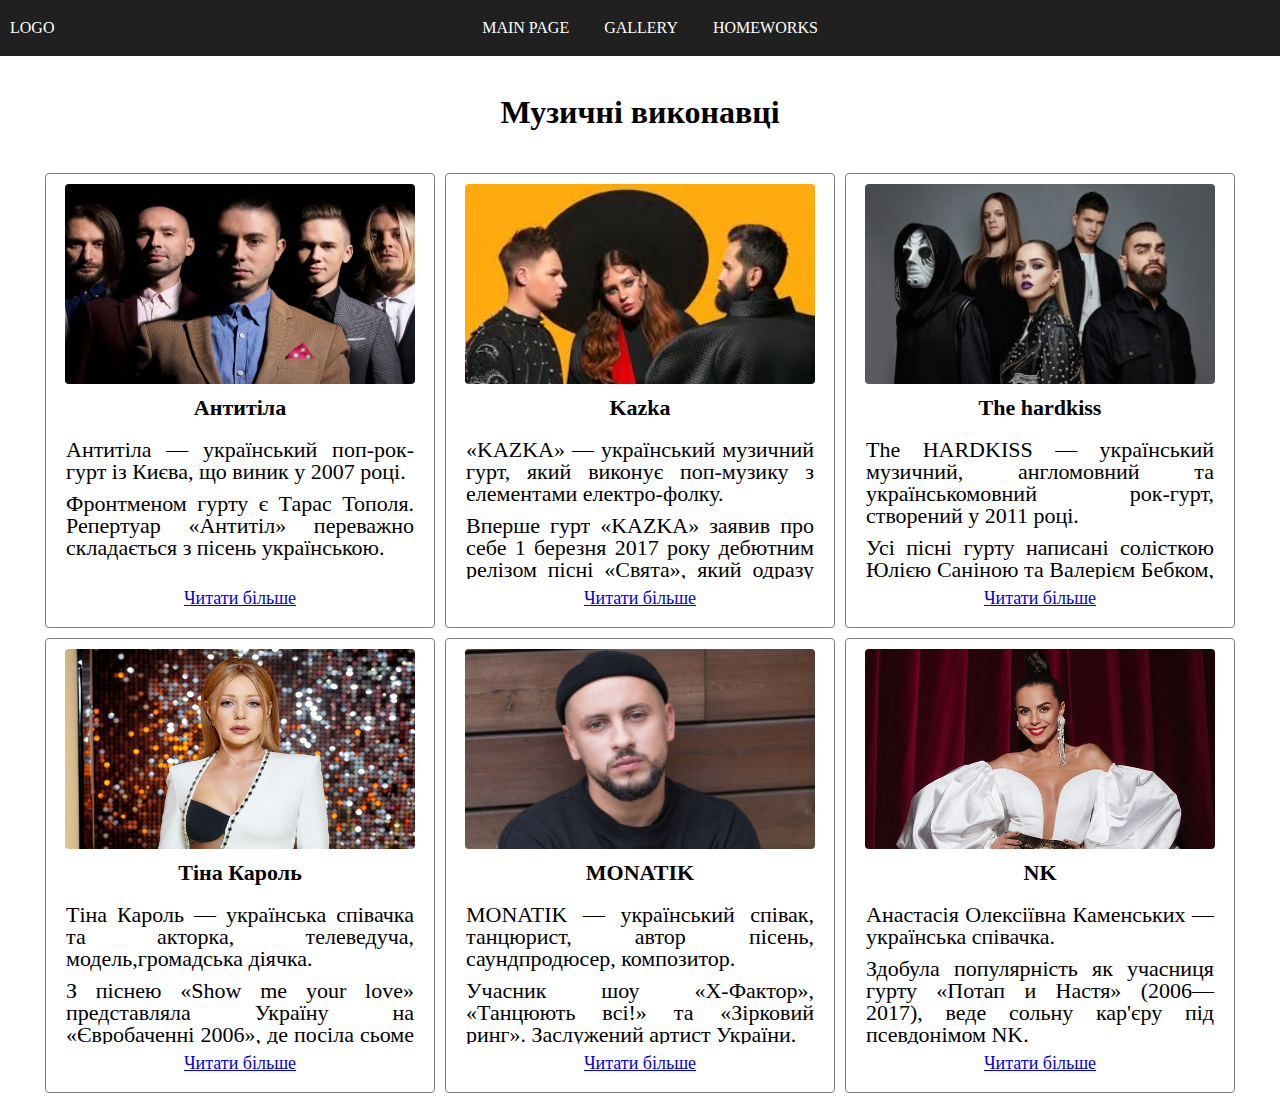
==== cards/index.html @ 64ba3d9b "first commit" ====
<!DOCTYPE html>
<html lang="uk">
<head>
    <meta charset="UTF-8">
    <title>Картки</title>
    <link rel="stylesheet" href="../css/style.css">
</head>
<body>
    <div class="container">
        <div class="header">
            <ul class="first">
                <li><a href="#">logo</a></li>
                <li><a href="../index.html">main page</a></li>
                <li><a href="../gallery/index.html">gallery</a></li>
                <li><a href="#">homeworks</a>
                    <ul class="second">
                        <li><a href="../table/index.html">table</a></li>
                        <li><a href="#" class="active">cards</a></li>
                        <li><a href="../float/index.html">float</a></li>
                        <li><a href="#">layouts</a>
                            <ul class="third">
                                <li><a href="../first site/index.html" target="_blank">first site</a></li>
                            </ul>
                        </li>
                    </ul>
                </li>
            </ul>
        </div>
    </div>
    <div class="title">
        <h1>Музичні виконавці</h1>
    </div>
    <div class="card">
        <div class="cards">
            <div class="card_box">
                <img src="images/4.jpg" alt="Антитіла" width="350" height="200">
                <div>
                    <h2>Антитіла</h2>
                </div>
                <div class="content">
                    <p>Антитіла — український поп-рок-гурт із Києва, що виник у 2007 році.</p>
                    <p>Фронтменом гурту є Тарас Тополя. Репертуар «Антитіл» переважно складається з пісень українською.</p>
                </div>
                <div class="link">
                    <a href="https://antytila.com/" target="_blank">Читати більше</a>
                </div>
            </div>
        </div>
        <div class="cards">
            <div class="card_box">
                <img src="images/2.jpg" alt="KAZKA" width="350" height="200">
                <div>
                    <h2>Kazka</h2>
                </div>
                <div class="content">
                    <p>«KAZKA» — український музичний гурт, який виконує поп-музику з елементами електро-фолку.</p>
                    <p>Вперше гурт «KAZKA» заявив про себе 1 березня 2017 року дебютним релізом пісні «Свята», який одразу став хітом і підкорив радіостанції України.</p>
                </div>
                <div class="link">
                    <a href="https://uk.wikipedia.org/wiki/Kazka" target="_blank">Читати більше</a>
                </div>
            </div>
        </div>
        <div class="cards">
            <div class="card_box">
                <img src="images/3.jpg" alt="The HARDKISS" width="350" height="200">
                <div>
                    <h2>The hardkiss</h2>
                </div>
                <div class="content">
                    <p>The HARDKISS — український музичний, англомовний та українськомовний рок-гурт, створений у 2011 році.</p>
                    <p>Усі пісні гурту написані солісткою Юлією Саніною та Валерієм Бебком, який також є креативним продюсером «The Hardkiss».</p>
                </div>
                <div class="link">
                    <a href="https://www.thehardkiss.com/" target="_blank">Читати більше</a>
                </div>
            </div>
        </div>
        <div class="cards">
            <div class="card_box">
                <img src="images/5.jpg" alt="Тіна Кароль" width="350" height="200">
                <div>
                    <h2>Тіна Кароль</h2>
                </div>
                <div class="content">
                    <p>Тіна Кароль — українська співачка та акторка, телеведуча, модель,громадська діячка.</p>
                    <p>З піснею «Show me your love» представляла Україну на «Євробаченні 2006», де посіла сьоме місце.</p>
                </div>
                <div class="link">
                    <a href="https://uk.wikipedia.org/wiki/%D0%A2%D1%96%D0%BD%D0%B0_%D0%9A%D0%B0%D1%80%D0%BE%D0%BB%D1%8C" target="_blank">Читати більше</a>
                </div>
            </div>
        </div>
        <div class="cards">
            <div class="card_box">
                <img src="images/6.jpg" alt="MONATIK" width="350" height="200">
                <div>
                    <h2>MONATIK</h2>
                </div>
                <div class="content">
                    <p>MONATIK — український співак, танцюрист, автор пісень, саундпродюсер, композитор.</p>
                    <p>Учасник шоу «X-Фактор», «Танцюють всі!» та «Зірковий ринг». Заслужений артист України.</p>
                </div>
                <div class="link">
                    <a href="https://uk.wikipedia.org/wiki/%D0%9C%D0%BE%D0%BD%D0%B0%D1%82%D0%B8%D0%BA_%D0%94%D0%BC%D0%B8%D1%82%D1%80%D0%BE_%D0%A1%D0%B5%D1%80%D0%B3%D1%96%D0%B9%D0%BE%D0%B2%D0%B8%D1%87" target="_blank">Читати більше</a>
                </div>
            </div>
        </div>
        <div class="cards">
            <div class="card_box">
                <img src="images/7.jpg" alt="NK" width="350" height="200">
                <div>
                    <h2>NK</h2>
                </div>
                <div class="content">
                    <p>Анастасія Олексіївна Каменських — українська співачка.</p>
                    <p>Здобула популярність як учасниця гурту «Потап и Настя» (2006—2017), веде сольну кар'єру під псевдонімом NK.</p>
                </div>
                <div class="link">
                    <a href="https://uk.wikipedia.org/wiki/%D0%9A%D0%B0%D0%BC%D0%B5%D0%BD%D1%81%D1%8C%D0%BA%D0%B8%D1%85_%D0%90%D0%BD%D0%B0%D1%81%D1%82%D0%B0%D1%81%D1%96%D1%8F_%D0%9E%D0%BB%D0%B5%D0%BA%D1%81%D1%96%D1%97%D0%B2%D0%BD%D0%B0" target="_blank">Читати більше</a>
                </div>
            </div>
        </div>
    </div>
</body>
</html>
---- css/style.css ----
*, *::after, *::before{
    box-sizing: border-box;
}
html, body, div, span, applet, object, iframe,
h1, h2, h3, h4, h5, h6, p, blockquote, pre,
a, abbr, acronym, address, big, cite, code,
del, dfn, em, img, ins, kbd, q, s, samp,
small, strike, strong, sub, sup, tt, var,
b, u, i, center,
dl, dt, dd, ol, ul, li,
fieldset, form, label, legend,
table, caption, tbody, tfoot, thead, tr, th, td,
article, aside, canvas, details, embed, 
figure, figcaption, footer, header, hgroup, 
menu, nav, output, ruby, section, summary,
time, mark, audio, video {
	margin: 0;
	padding: 0;
	border: 0;
	font-size: 100%;
	font: inherit;
	vertical-align: baseline;
}
/* HTML5 display-role reset for older browsers */
article, aside, details, figcaption, figure, 
footer, header, hgroup, menu, nav, section {
	display: block;
}
body {
	line-height: 1;
}
ol, ul {
	list-style: none;
}
blockquote, q {
	quotes: none;
}
blockquote:before, blockquote:after,
q:before, q:after {
	content: '';
	content: none;
}
table {
	border-collapse: collapse;
	border-spacing: 0;
}

body{
    position: relative;
}
.container, .second>li, .third>li{
    background: #202020;
}
.header{
    width: 1300px;
    margin: 0 auto;
    position: relative;
    z-index: 5;
}
.first{
    display: flex;
    gap: 15px;
    align-items: center;
    justify-content: center;
}
li a{
    color: #fff;
    text-decoration: none;
    padding: 20px 10px;
    display: block;
}
.first>li{
    text-transform: uppercase;
    position: relative;
}
.second{
    display: none;
    position: absolute;
    top: 100%;
    left: 0;
    padding-top: 15px;
}
.first>li:first-child{
    position: absolute;
    top: 0;
    left: 0;
}
.first>li:hover, .second>li:hover, .third>li:hover{
    background: rgb(153, 149, 149);
}
.first>li:hover .second{
    display: block;
}
.first>li:first-child:hover{
    background: #202020;
}
.third{
    display: none;
    position: absolute;
    top: 0;
    left: -120%;
    padding-right: 15px;
}
.second>li:last-child{
    position: relative;
}
.second>li:last-child:hover .third{
    display: block;
}
.main{
    width: 1300px;
    margin: 50px auto;
}
p{
    font-size: 22px;
}
.main>h1{
    margin-bottom: 50px;
}
.main>div>h2{
    font-size: 26px;
}

table {
	border-collapse: collapse;
	border-spacing: 0;
}
.active{
    color: red;
}
.card > div{
    display: inline-block;
}
.cards{
    width: 400px;
    font-size: 18px;
    padding: 5px;
}
.card_box{
    border: 1px solid grey;
    padding: 10px;
    text-align: center;
}
div p{
    text-align: justify;
}
div h2{
    text-align: center;
    font-weight: 800;
    font-size: 22px;
}
h2, p{
    margin: 10px;
}
.card{
    width: 1200px;
    margin: 0 auto;
}
.link{
    text-align: center;
    padding: 10px 0;
}
img, .card_box{
    border-radius: 4px;
}
.card{
    font-size: 0;
}
.title{
    text-align: center;
    font-size: 32px;
    font-weight: 800;
    margin: 20px auto;
    padding: 20px;
}
.content{
    height: 150px;
    overflow: hidden;
}


.wrapper{
    width: 1200px;
    margin: 0 auto;
    text-align: center;
    padding: 50px 10px;
}
.box{
    display: inline-block;
    position: relative;
    margin: 20px;
}
.wrapper>h1{
    font-size: 32px;
    margin-bottom: 10px;
}
.discription{
    background: rgba(20, 18, 18, 0.2);
    position: absolute;
    display: none;
    overflow: hidden;
    height: 100px;
    width: 600px;
    top: 50%;
    left: 50%;
    margin-left: -300px;
    margin-top: -50px;
    z-index: 1;
}
.box:hover .discription{
    display: block;
}
.discription p{
    font-size: 18px;
    color: white;
    text-align: justify;
    padding: 0 10px 5px;
}

.main>h1{
    font-size: 38px;
    text-align: center;
    margin-top: 50px;
}


.float{
    width: 1200px;
}
.float_in{
    width: 400px;
    height: 400px;
    background: green;
    outline: 1px solid red;
    float: left;
}
.clearfix::after{
    content: '';
    clear: both;
    display: block;
}
.yellow{
    width: 800px;
    float: left;
}
.yellow>div{
    background: yellow;
    height: 200px;
    outline: 1px solid red;
}
.blue{
    width: 400px;
    float: left;
}
.blue>div{
    background: blue;
    height: 133px;
    outline: 1px solid red;
}
.pink{
    width: 400px;
    height: 400px;
    background: pink;
    outline: 1px solid red;
    float: left;
}
.float_box{
    width: 800px;
    float: left;
}
.grey{
    height: 200px;
    background: grey;
    outline: 1px solid red;
}
.violet{
    height: 200px;
    width: 400px;
    background: violet;
    outline: 1px solid red;
    float: left;
}
.orange{
    width: 400px;
    float: left;
}
.orange>div{
    height: 100px;
    background: orange;
    outline: 1px solid red;
}


td, table, th, tr{
    border: 1px solid black;
}
td, tr{
    height: 80px;
    width: 80px;
}
table{
    margin: 40px auto;
}
.green_color{
    background: rgb(5, 78, 9);
}
.yellow_color{
    background: yellow;
}
.orange_color{
    background: orange;
}
.blue_color{
    background: blue;
}
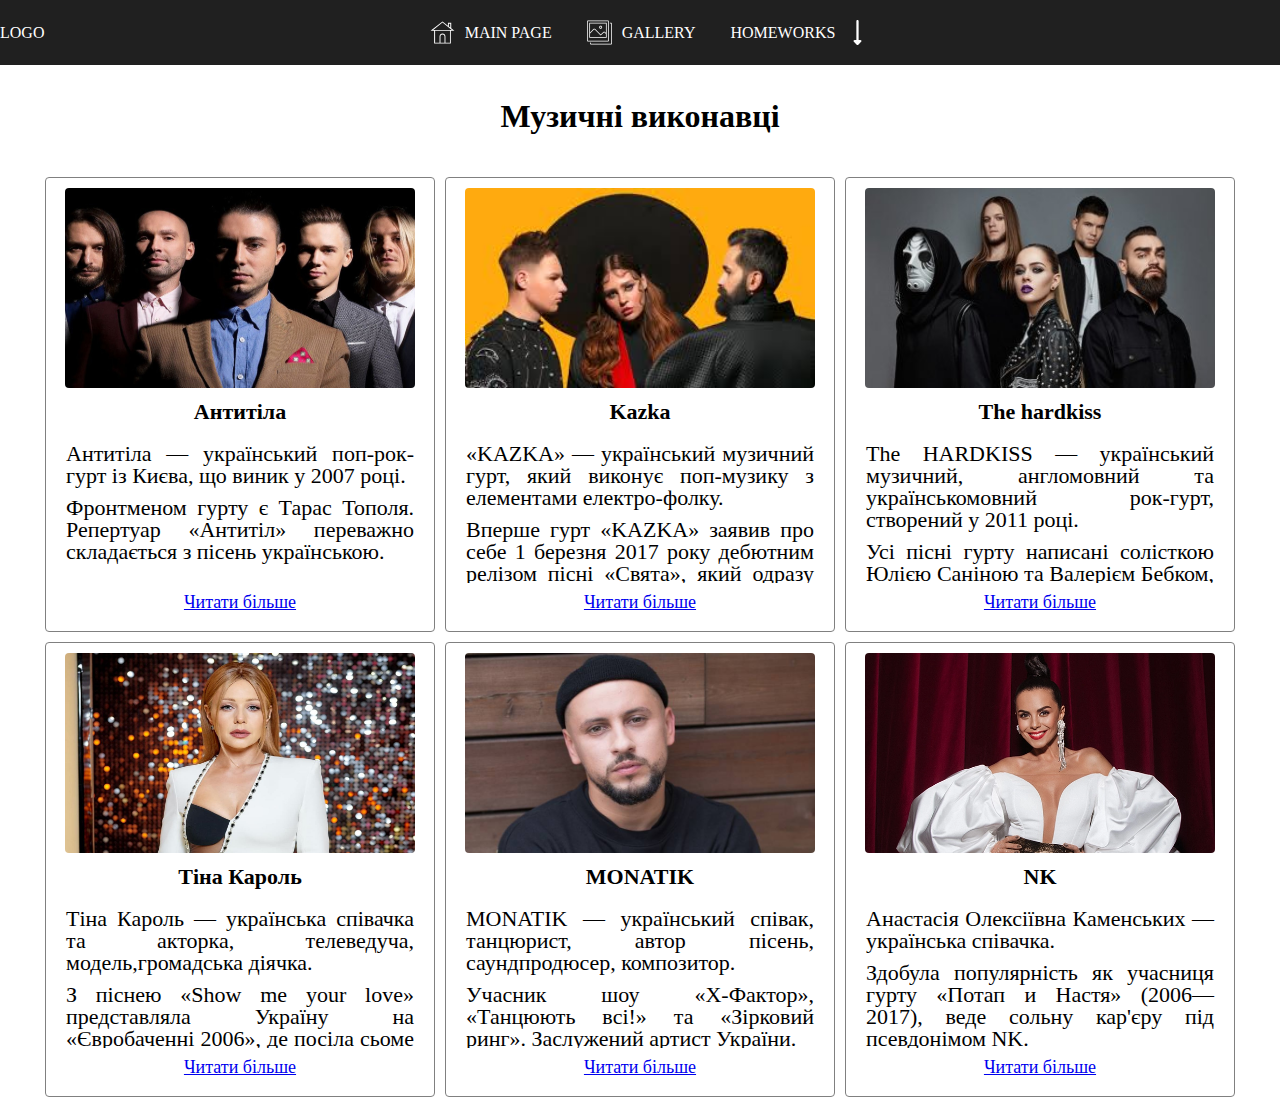
==== commit 64bc323e: "change header" ====
--- a/cards/index.html
+++ b/cards/index.html
@@ -10,16 +10,34 @@
         <div class="header">
             <ul class="first">
                 <li><a href="#">logo</a></li>
-                <li><a href="../index.html">main page</a></li>
-                <li><a href="../gallery/index.html">gallery</a></li>
-                <li><a href="#">homeworks</a>
+                <li><a href="../index.html" class="flex">
+                    <svg class="icon">
+                        <use xlink:href="../sprite.svg#house"></use>
+                    </svg>
+                    <span>main page</span></a>
+                </li>
+                <li><a href="../gallery/index.html" class="flex">
+                    <svg class="icon">
+                        <use xlink:href="../sprite.svg#gallery"></use>
+                    </svg>
+                    <span>gallery</span></a>
+                </li>
+                <li><a href="#" class="flex">
+                    <span>homeworks</span>
+                    <svg class="icon">
+                        <use xlink:href="../sprite.svg#down_arrow"></use>
+                    </svg></a>
                     <ul class="second">
                         <li><a href="../table/index.html">table</a></li>
                         <li><a href="#" class="active">cards</a></li>
                         <li><a href="../float/index.html">float</a></li>
-                        <li><a href="#">layouts</a>
+                        <li><a href="#" class="flex">
+                            <svg class="icon">
+                                <use xlink:href="../sprite.svg#left_arrow"></use>
+                            </svg>
+                            <span>layouts</span></a>
                             <ul class="third">
-                                <li><a href="../first site/index.html" target="_blank">first site</a></li>
+                                <li><a href="../firstSite/index.html" target="_blank">first site</a></li>
                             </ul>
                         </li>
                     </ul>
--- a/css/style.css
+++ b/css/style.css
@@ -55,6 +55,12 @@
     width: 1300px;
     margin: 0 auto;
     position: relative;
+}
+.container{
+    position: fixed;
+    right: 0;
+    top: 0;
+    left: 0;
     z-index: 5;
 }
 .first{
@@ -69,47 +75,56 @@
     padding: 20px 10px;
     display: block;
 }
+.first>li:first-child a{
+    padding: 0;
+}
 .first>li{
     text-transform: uppercase;
     position: relative;
 }
 .second{
-    display: none;
     position: absolute;
-    top: 100%;
-    left: 0;
+    opacity: 0;
+    top: -1000%;
+    right: 0;
     padding-top: 15px;
+    text-align: center;
+    transition: top .8s cubic-bezier(.15,.38,.46,1.35), opacity 1.5s linear;
 }
 .first>li:first-child{
     position: absolute;
-    top: 0;
+    top: auto;
     left: 0;
 }
 .first>li:hover, .second>li:hover, .third>li:hover{
     background: rgb(153, 149, 149);
 }
 .first>li:hover .second{
-    display: block;
+    top: 100%;
+    opacity: 1;
 }
 .first>li:first-child:hover{
     background: #202020;
 }
 .third{
-    display: none;
     position: absolute;
-    top: 0;
-    left: -120%;
+    bottom: 0;
+    right: 0;
     padding-right: 15px;
+    white-space: nowrap;
+    opacity: 0;
+    transition: right .8s cubic-bezier(.15,.38,.46,1.35), opacity 1.5s linear;
 }
 .second>li:last-child{
     position: relative;
 }
 .second>li:last-child:hover .third{
-    display: block;
+    right: 100%;
+    opacity: 1;
 }
 .main{
     width: 1300px;
-    margin: 50px auto;
+    margin: 100px auto;
 }
 p{
     font-size: 22px;
@@ -128,6 +143,10 @@
 .active{
     color: red;
 }
+.active svg{
+    fill: rgb(255, 187, 0);
+    
+}
 .card > div{
     display: inline-block;
 }
@@ -170,8 +189,8 @@
     text-align: center;
     font-size: 32px;
     font-weight: 800;
-    margin: 20px auto;
-    padding: 20px;
+    margin: 0 auto 20px;
+    padding: 100px 0 20px;
 }
 .content{
     height: 150px;
@@ -183,7 +202,7 @@
     width: 1200px;
     margin: 0 auto;
     text-align: center;
-    padding: 50px 10px;
+    padding: 100px 10px;
 }
 .box{
     display: inline-block;
@@ -314,3 +333,38 @@
     background: blue;
 }
 
+.footer_wrap{
+    background: #202020;
+}
+.footer{
+    width: 1000px;
+    margin: 0 auto;
+    text-align: center;
+    padding: 10px;
+    font-size: 0;
+}
+.footer a{
+    margin-right: 25px;
+    display: inline-block;
+    font-size: 16px;
+}
+.footer a:last-child{
+    padding: 0;
+}
+.icon{
+    width: 30px;
+    height: 30px;
+    fill: white;
+}
+.icon:hover, .flex:hover svg{
+    fill: rgb(255, 187, 0);
+}
+.flex{
+    display: flex;
+    align-items: center;
+    gap: 10px;
+}
+.flex .icon{
+    width: 25px;
+    height: 25px;
+}